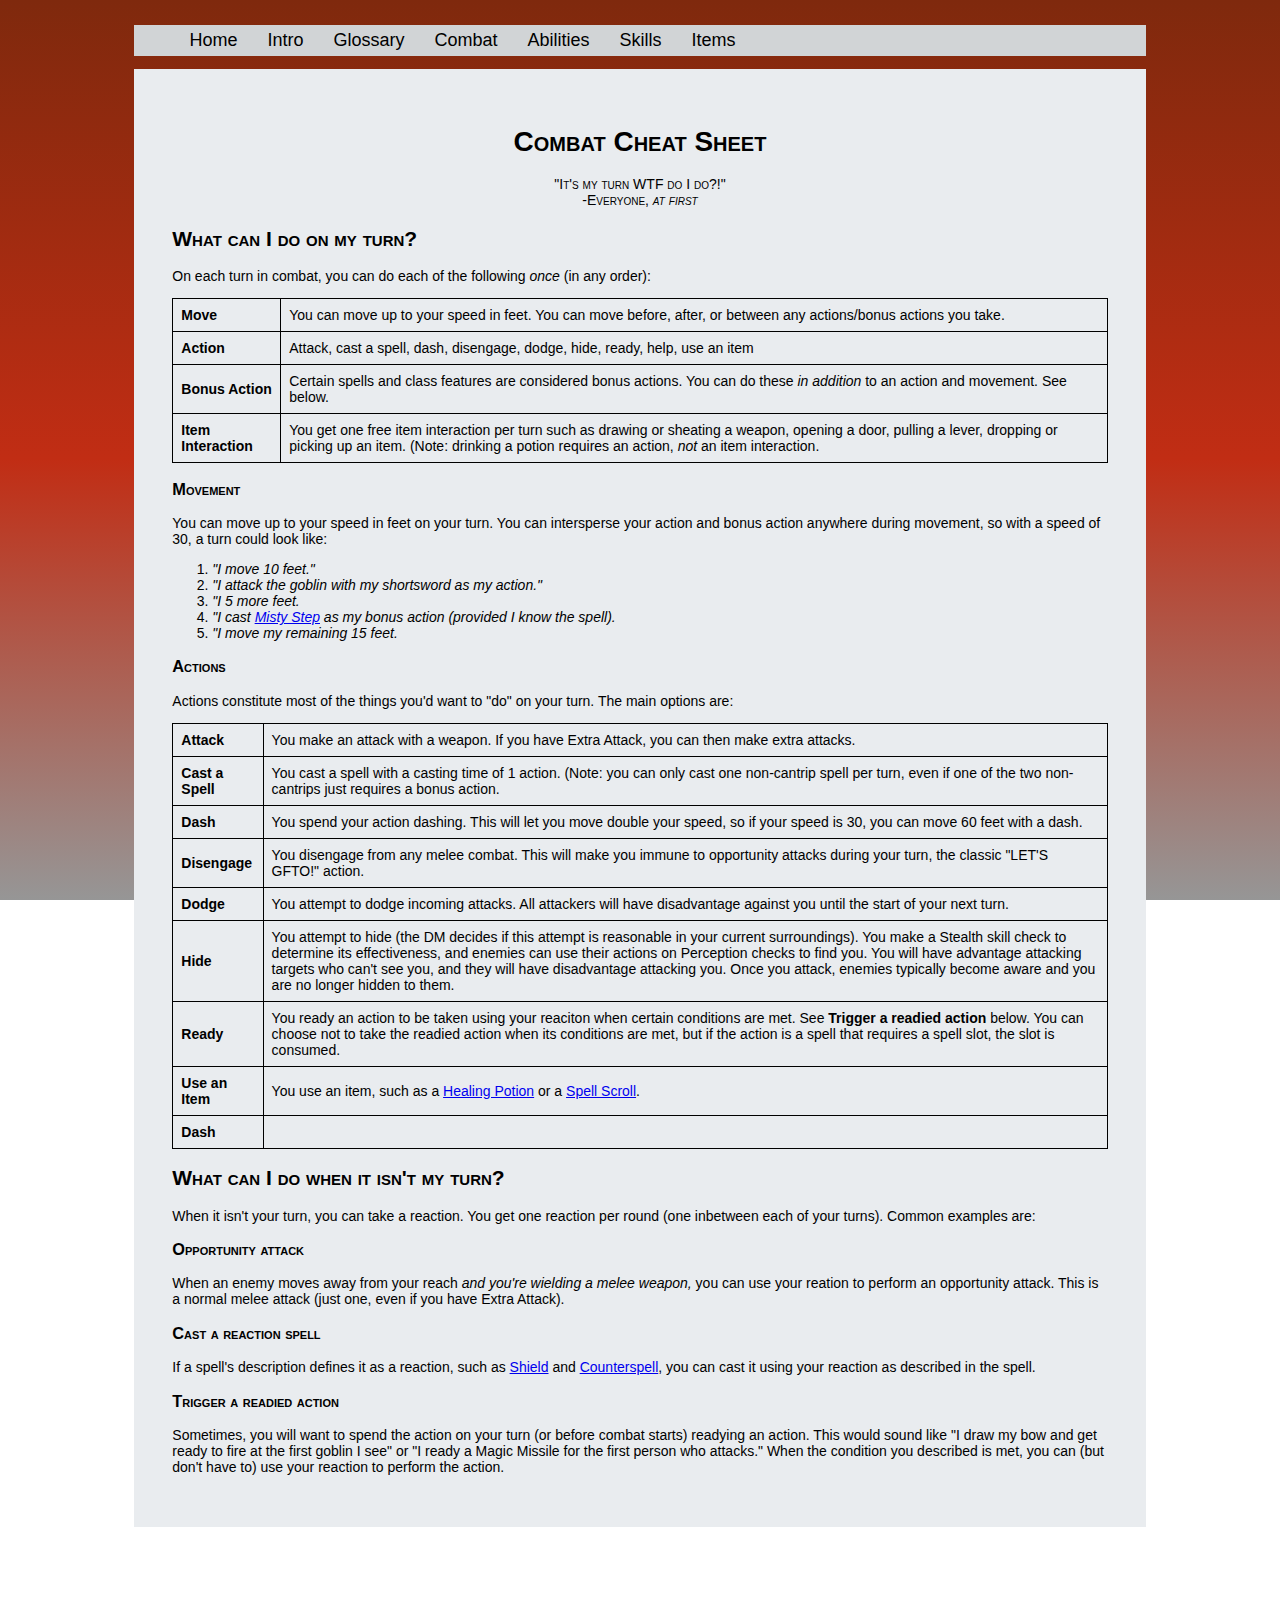
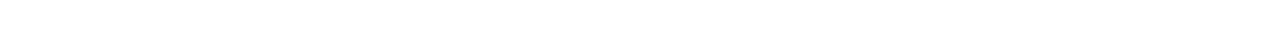
==== combat.html @ 91c79f30 "Initial commit" ====
<!DOCTYPE html>
<html>
<head>
  <link rel="stylesheet" href="style.css">
</head>
<body>


<div id="navbar">
  <ul>
    <li><a href="index.html">Home</a></li>
    <li><a href="intro.html">Intro</a></li>
    <li><a href="glossary.html">Glossary</a></li>
    <li><a href="combat.html">Combat</a></li>
    <li><a href="abilities.html">Abilities</a></li>
    <li><a href="skills.html">Skills</a></li>
    <li><a href="items.html">Items</a></li>
  </ul>
</div>

<div class="info_body">
  <h1>Combat Cheat Sheet</h1>
  <h4 class="quote">
    "It's my turn WTF do I do?!"<br>
      -Everyone, <i>at first</i>
  </h4>
  <h2>What can I do on my turn?</h2>
  <p>
  On each turn in combat, you can do each of the following <i>once</i> (in any order):
  <table>
    <tbody>
      <tr>
        <td><b>Move</b></th>
        <td>You can move up to your speed in feet. You can move before, after, or between any actions/bonus actions you take.</th>
      </tr>
      <tr>
        <td><b>Action</b></th>
        <td>Attack, cast a spell, dash, disengage, dodge, hide, ready, help, use an item</th>
      </tr>
      <tr>
        <td><b>Bonus Action</b></th>
        <td>Certain spells and class features are considered bonus actions. You can do these <i>in addition</i> to an action and movement. See below.</th>
      </tr>
      <tr>
        <td><b>Item Interaction</b></th>
        <td>You get one free item interaction per turn such as drawing or sheating a weapon, opening a door, pulling a lever, dropping or picking up an item. (Note: drinking a potion requires an action, <i>not</i> an item interaction.</th>
      </tr>
    </tbody>
  </table>
  <h3>Movement</h3>
  You can move up to your speed in feet on your turn. You can intersperse your action and bonus action anywhere during movement, so
  with a speed of 30, a turn could look like:
  <ol>
    <li><i>"I move 10 feet."</i></li>
    <li><i>"I attack the goblin with my shortsword as my action."</i></li>
    <li><i>"I 5 more feet.</i></li>
    <li><i>"I cast <a href="https://roll20.net/compendium/dnd5e/Misty%20Step#content">Misty Step</a> as my bonus action (provided I know the spell).</i></li>
    <li><i>"I move my remaining 15 feet.</i></li>
  </ol>
  <h3>Actions</h3>
  <p>
  Actions constitute most of the things you'd want to "do" on your turn. The main options are:
  <table>
    <tbody>
      <tr>
        <td><b>Attack</b></td>
        <td>You make an attack with a weapon. If you have Extra Attack, you can then make extra attacks.</td>
      </tr>
      <tr>
        <td><b>Cast a Spell</b></td>
        <td>You cast a spell with a casting time of 1 action. (Note: you can only cast one non-cantrip spell per turn, even if one of the two non-cantrips just requires a bonus action.</td>
      </tr>
      <tr>
        <td><b>Dash</b></td>
        <td>You spend your action dashing. This will let you move double your speed, so if your speed is 30, you can move 60 feet with a dash.</td>
      </tr>
      <tr>
        <td><b>Disengage</b></td>
        <td>You disengage from any melee combat. This will make you immune to opportunity attacks during your turn, the classic "LET'S GFTO!" action.</td>
      </tr>
      <tr>
        <td><b>Dodge</b></td>
        <td>You attempt to dodge incoming attacks. All attackers will have disadvantage against you until the start of your next turn.</td>
      </tr>
      <tr>
        <td><b>Hide</b></td>
        <td>You attempt to hide (the DM decides if this attempt is reasonable in your current surroundings). You make a Stealth skill
       check to determine its effectiveness,  and enemies can use their actions on Perception checks to find you. You will have advantage
        attacking targets who can't see you, and they will have disadvantage attacking you. Once you attack, enemies typically become aware
        and you are no longer hidden to them.</td>
      </tr>
      <tr>
        <td><b>Ready</b></td>
        <td>You ready an action to be taken using your reaciton when certain conditions are met. See <b>Trigger a readied action</b> below.
        You can choose not to take the readied action when its conditions are met, but if the action is a spell that requires a spell slot, the slot is consumed.</td>
      </tr>
      <tr>
        <td><b>Use an Item</b></td>
        <td>You use an item, such as a <a href="https://roll20.net/compendium/dnd5e/Potion%20of%20Healing#content">Healing Potion</a> or a <a href="https://roll20.net/compendium/dnd5e/Spell%20Scroll#content">Spell Scroll</a>.</td>
      </tr>
      <tr>
        <td><b>Dash</b></td>
        <td></td>
      </tr>
    </tbody>
  </table>
  </p>

  <h2>What can I do when it isn't my turn?</h2>
  <p>
  When it isn't your turn, you can take a reaction. You get one reaction per round (one inbetween each of your turns). Common
  examples are:
  <h3>Opportunity attack</h3>
  When an enemy moves away from your reach <i>and you're wielding a melee weapon,</i> you
  can use your reation to perform an opportunity attack. This is a normal melee attack (just one, even if you have Extra Attack).
  <h3>Cast a reaction spell</h3>
  If a spell's description defines it as a reaction, such as <a href="https://www.dndbeyond.com/spells/shield">Shield</a> and
  <a href="https://www.dndbeyond.com/spells/counterspell">Counterspell</a>, you can cast it using your reaction as described
  in the spell.
  <h3>Trigger a readied action</h3>
  Sometimes, you will want to spend the action on your turn (or before combat starts) readying an action. This would sound like
  "I draw my bow and get ready to fire at the first goblin I see" or "I ready a Magic Missile for the first person who attacks."
  When the condition you described is met, you can (but don't have to) use your reaction to perform the action.


  </p>
</div>
</body>
</html>
---- style.css ----
body {
  font-family: "Lucida Sans Unicode", "Lucida Grande", sans-serif;
  font-size: 14px;
  color: #000000;
  font-weight: normal;
  text-decoration: rgb(68, 68, 68);
  font-style: normal;
  text-transform: none;
  background: #7F290D;
  background: -moz-linear-gradient(top, #7F290D 0%, #C12D14 51%, #969696 100%);
  background: -webkit-linear-gradient(top, #7F290D 0%, #C12D14 51%, #969696 100%);
  background: linear-gradient(to bottom, #7F290D 0%, #C12D14 51%, #969696 100%);
  background-attachment: fixed; /* make gradient fill entire page */
}

h1 {
  text-align: center;
}

h1, h2, h3, h4, h5, h6 {
  font-variant: small-caps;
}

span {
  font-family: "Consolas";
  display: inline;
  font-weight: bold;
  margin: 0;
  background: #CCCED1;
  word-break: normal;
  word-wrap: normal;
}


table {
  table-layout: fixed;
  border-collapse: collapse;
  border: 1px solid black;
  padding: 3px;
}

thead {
  background: #CCCED1;
}

th {
  border: 1px solid black;
  padding: 8px;
}

td {
  border: 1px solid black;
  padding: 8px;
}

.hidden_table {
  border: 0px;
  margin: 0 100px 0 0;
}
.hidden_table th {
  border: none;
  padding: 8px;
}

.hidden_table td {
  border: none;
  padding: 8px;
}

#navbar {
  width: 80%;
  margin: 2% 10% 0;
  padding: 0;
  background: #D1D4D6;
  overflow: hidden;
}

#navbar ul {
  list-style-type: none;
  text-align: center;
  margin: 0;
  height: auto;
}

#navbar li {
  float: left;
  padding: 5px;
  height: auto;
  margin: 0;
}

#navbar a {
  padding: 5px;
  margin: 5px;
  color: black;
  font-size: 18px;
  text-decoration: none;
  height: auto;
}

#navbar a:hover {
  font-weight: bold;
  background: #CCCFD1;
}

.home_body {
  background: #D1D4D6;
  margin: 10% 10% 15%;
}

#home_title {
  padding: 5% 0 0 0;
}

#intro_container {
  padding: 0% 10% 5%;
  display: table;
  table-layout: fixed;
  display: grid;
  grid-template-columns: 1fr 1fr;
}

.intro_link {
  color: #000000;
  font-size: 18px;
  text-decoration: none;
}

.intro_link div {
  border: solid;
  text-align: center;
  letter-spacing: 2px;
  font-variant: small-caps;
  background-color: #9e9e9e;
  margin: 1%;
  padding: .5%;
  width: auto;
}

.intro_link div:hover {
  box-shadow: 0 0 0 2px #000000;
  font-weight: bold;
}

.info_body {
  margin: 1% 10% 10%;
  background: #E9ECEF;
  padding: 3%;
}

.glossary_entry {
  background: #DBDEE0;
  padding: 3px 3px 3px 3px;
  margin: 10px 0 10px;
  border: 1px solid black;
}

.glossary_note {
  background: #BBD3E0;
  padding: 2px;
}

.glossary_roll20 {
  background: #BBE0D0;
  padding: 2px;
}

/* Combat */
.quote {
  font-weight: normal;
  text-align: center;
}
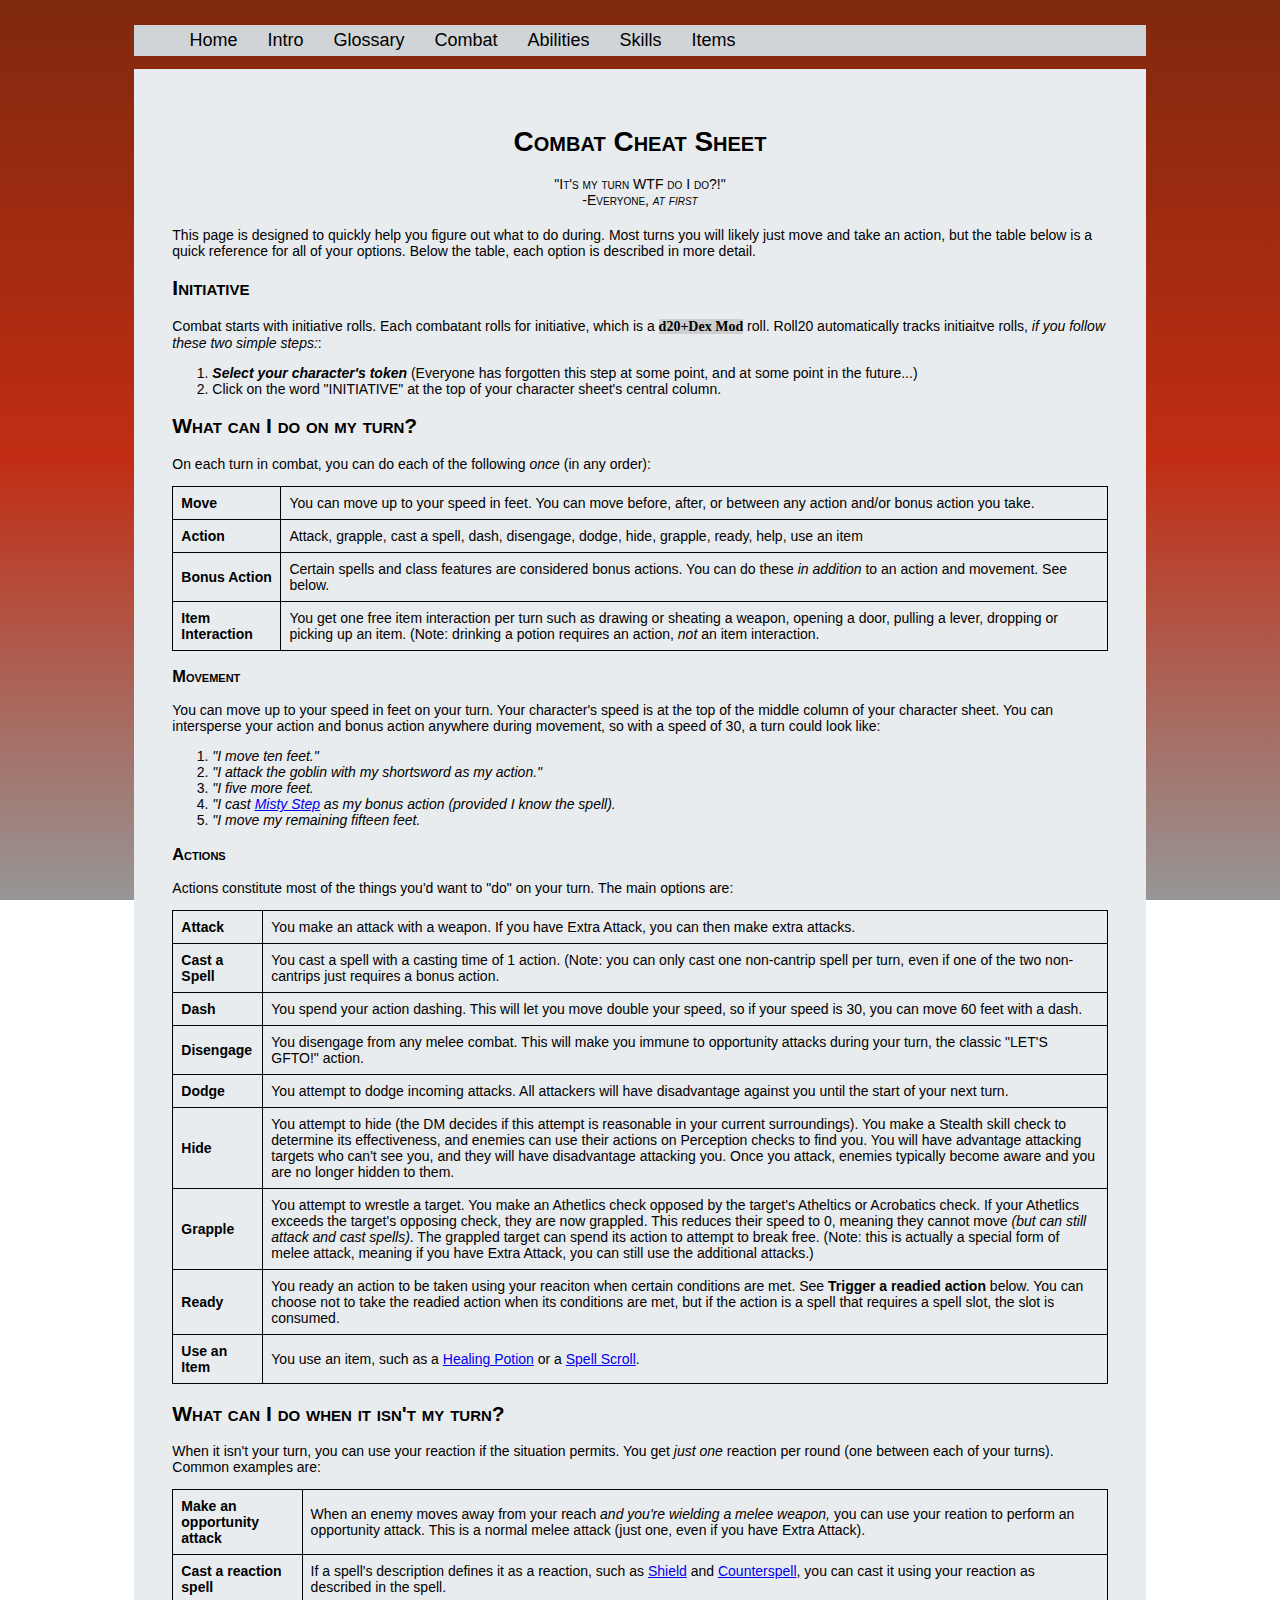
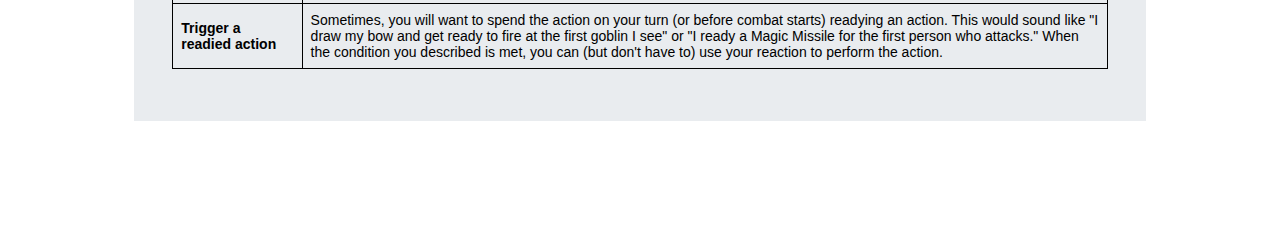
==== commit c214f8ae: "Add more details and initiatve section to combat" ====
--- a/combat.html
+++ b/combat.html
@@ -24,6 +24,17 @@
     "It's my turn WTF do I do?!"<br>
       -Everyone, <i>at first</i>
   </h4>
+  <p>
+  This page is designed to quickly help you figure out what to do during. Most turns you will likely just
+  move and take an action, but the table below is a quick reference for all of your options. Below the table,
+  each option is described in more detail.
+  <h2>Initiative</h2>
+  Combat starts with initiative rolls. Each combatant rolls for initiative, which is a <span>d20+Dex Mod</span> roll.
+  Roll20 automatically tracks initiaitve rolls, <i>if you follow these two simple steps:</i>:
+  <ol>
+    <li><b><i>Select your character's token</i></b> (Everyone has forgotten this step at some point, and at some point in the future...)</li>
+    <li>Click on the word "INITIATIVE" at the top of your character sheet's central column.</li>
+  </ol>
   <h2>What can I do on my turn?</h2>
   <p>
   On each turn in combat, you can do each of the following <i>once</i> (in any order):
@@ -31,11 +42,11 @@
     <tbody>
       <tr>
         <td><b>Move</b></th>
-        <td>You can move up to your speed in feet. You can move before, after, or between any actions/bonus actions you take.</th>
+        <td>You can move up to your speed in feet. You can move before, after, or between any action and/or bonus action you take.</th>
       </tr>
       <tr>
         <td><b>Action</b></th>
-        <td>Attack, cast a spell, dash, disengage, dodge, hide, ready, help, use an item</th>
+        <td>Attack, grapple, cast a spell, dash, disengage, dodge, hide, grapple, ready, help, use an item</th>
       </tr>
       <tr>
         <td><b>Bonus Action</b></th>
@@ -48,14 +59,14 @@
     </tbody>
   </table>
   <h3>Movement</h3>
-  You can move up to your speed in feet on your turn. You can intersperse your action and bonus action anywhere during movement, so
-  with a speed of 30, a turn could look like:
+  You can move up to your speed in feet on your turn. Your character's speed is at the top of the middle column of your character sheet.
+  You can intersperse your action and bonus action anywhere during movement, so with a speed of 30, a turn could look like:
   <ol>
-    <li><i>"I move 10 feet."</i></li>
+    <li><i>"I move ten feet."</i></li>
     <li><i>"I attack the goblin with my shortsword as my action."</i></li>
-    <li><i>"I 5 more feet.</i></li>
+    <li><i>"I five more feet.</i></li>
     <li><i>"I cast <a href="https://roll20.net/compendium/dnd5e/Misty%20Step#content">Misty Step</a> as my bonus action (provided I know the spell).</i></li>
-    <li><i>"I move my remaining 15 feet.</i></li>
+    <li><i>"I move my remaining fifteen feet.</i></li>
   </ol>
   <h3>Actions</h3>
   <p>
@@ -90,6 +101,17 @@
         and you are no longer hidden to them.</td>
       </tr>
       <tr>
+        <td><b>Grapple</b></td>
+        <td>
+          You attempt to wrestle a target. You make an Athetlics check opposed by the target's Atheltics or Acrobatics
+          check. If your Athetlics exceeds the target's opposing check, they are now grappled. This reduces their speed
+          to 0, meaning they cannot move <i>(but can still attack and cast spells)</i>. The grappled target can spend its
+          action to attempt to break free.
+          (Note: this is actually a special form of melee attack, meaning if you have Extra Attack, you can still use
+          the additional attacks.)
+        </td>
+      </tr>
+      <tr>
         <td><b>Ready</b></td>
         <td>You ready an action to be taken using your reaciton when certain conditions are met. See <b>Trigger a readied action</b> below.
         You can choose not to take the readied action when its conditions are met, but if the action is a spell that requires a spell slot, the slot is consumed.</td>
@@ -98,31 +120,42 @@
         <td><b>Use an Item</b></td>
         <td>You use an item, such as a <a href="https://roll20.net/compendium/dnd5e/Potion%20of%20Healing#content">Healing Potion</a> or a <a href="https://roll20.net/compendium/dnd5e/Spell%20Scroll#content">Spell Scroll</a>.</td>
       </tr>
-      <tr>
-        <td><b>Dash</b></td>
-        <td></td>
-      </tr>
     </tbody>
   </table>
   </p>
 
   <h2>What can I do when it isn't my turn?</h2>
   <p>
-  When it isn't your turn, you can take a reaction. You get one reaction per round (one inbetween each of your turns). Common
-  examples are:
-  <h3>Opportunity attack</h3>
-  When an enemy moves away from your reach <i>and you're wielding a melee weapon,</i> you
-  can use your reation to perform an opportunity attack. This is a normal melee attack (just one, even if you have Extra Attack).
-  <h3>Cast a reaction spell</h3>
-  If a spell's description defines it as a reaction, such as <a href="https://www.dndbeyond.com/spells/shield">Shield</a> and
-  <a href="https://www.dndbeyond.com/spells/counterspell">Counterspell</a>, you can cast it using your reaction as described
-  in the spell.
-  <h3>Trigger a readied action</h3>
-  Sometimes, you will want to spend the action on your turn (or before combat starts) readying an action. This would sound like
-  "I draw my bow and get ready to fire at the first goblin I see" or "I ready a Magic Missile for the first person who attacks."
-  When the condition you described is met, you can (but don't have to) use your reaction to perform the action.
-
-
+  When it isn't your turn, you can use your reaction if the situation permits.
+  You get <i>just one</i> reaction per round (one between each of your turns).
+  Common examples are:
+  <table>
+    <tbody>
+      <tr>
+        <td>Make an opportunity attack</td>
+        <td>
+          When an enemy moves away from your reach <i>and you're wielding a melee weapon,</i> you
+          can use your reation to perform an opportunity attack. This is a normal melee attack (just one, even if you have Extra Attack).
+        </td>
+      </tr>
+      <tr>
+        <td>Cast a reaction spell</td>
+        <td>
+          If a spell's description defines it as a reaction, such as <a href="https://www.dndbeyond.com/spells/shield">Shield</a> and
+          <a href="https://www.dndbeyond.com/spells/counterspell">Counterspell</a>, you can cast it using your reaction as described
+          in the spell.
+        </td>
+      </tr>
+      <tr>
+        <td>Trigger a readied action</td>
+        <td>
+          Sometimes, you will want to spend the action on your turn (or before combat starts) readying an action. This would sound like
+          "I draw my bow and get ready to fire at the first goblin I see" or "I ready a Magic Missile for the first person who attacks."
+          When the condition you described is met, you can (but don't have to) use your reaction to perform the action.
+        </td>
+      </tr>
+    </tbody>
+  </table>
   </p>
 </div>
 </body>
--- a/style.css
+++ b/style.css
@@ -51,6 +51,10 @@
 td {
   border: 1px solid black;
   padding: 8px;
+}
+
+td:first-child {
+  font-weight: bold;
 }
 
 .hidden_table {
